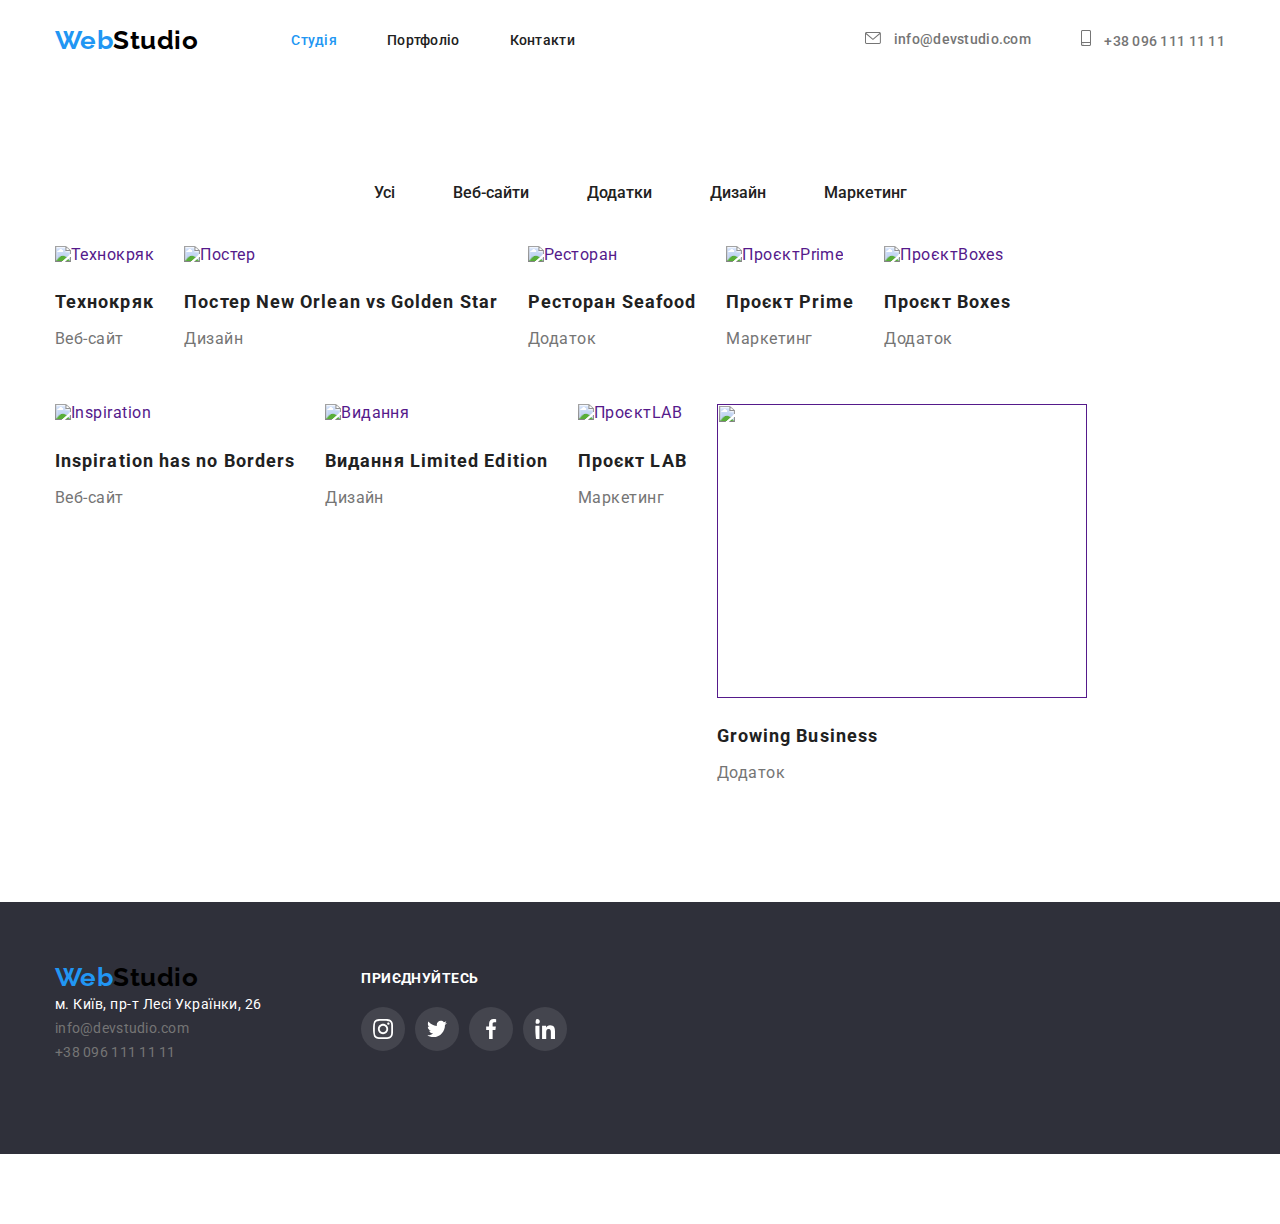
==== portfolio.html @ 2ce015d6 "added social link to footer" ====
<!DOCTYPE html>
<html lang="uk">
<head>
   <meta charset="UTF-8">
   <meta http-equiv="X-UA-Compatible" content="IE=edge">
   <meta name="viewport" content="width=device-width, initial-scale=1.0">
   <title>Портфоліо</title>
   <link href="https://fonts.googleapis.com/css2?family=Raleway:wght@700&family=Roboto:wght@400;500;700;900&display=swap" rel="stylesheet">
   <link rel="stylesheet" href="https://cdnjs.cloudflare.com/ajax/libs/modern-normalize/1.1.0/modern-normalize.min.css">
   <link rel="stylesheet" href="./css/style.css">
</head>
<body>
   <header>
      <div class="container">
         <div class="wrapper-header">
            <nav class="navigation">
               <a href="#" class="logo"><span>Web</span>Studio</a>
               <ul class="navigation-items">
                  <li class="list"><a href="#" class="navigation-list current">Студія</a></li>
                  <li class="list"><a href="./portfolio.html" class="navigation-list">Портфоліо</a></li>
                  <li class="list"><a href="#" class="navigation-list">Контакти</a></li>
               </ul>
            </nav>
            <ul class="authentication">
               <li class="list">
                  <a href="/" class="authentication-list">
                     <svg class="icon-envelope">
                        <use href="./img/icons/symbol-defs.svg#icon-envelope"></use>
                     </svg>   
                     info@devstudio.com
                  </a>
               </li>
               <li class="list">
                  <a href="#" class="authentication-list">
                     <svg class="icon-smartphone">
                        <use href="./img/icons/symbol-defs.svg#icon-smartphone"></use>
                     </svg>   
                     +38 096 111 11 11
                  </a> 
               </li>
            </ul>
         </div>
      </div>
   </header>
   <main>
      <section class="portfolio container">
         <ul class="button-portfolio">
            <li class="list"><button type="button" class="item">Усі</button></li>
            <li class="list"><button type="button" class="item">Веб-сайти</button></li>
            <li class="list"><button type="button" class="item">Додатки</button></li>
            <li class="list"><button type="button" class="item">Дизайн</button></li>
            <li class="list"><button type="button" class="item">Маркетинг</button></li>
         </ul>
         <!-- <h1 class="header">Портфоліо</h1> -->
         <ul class="work-portfolio">
            <li class="list work">
               <a href="" class="link-work">
                  <img src="img/portfolio/Технокряк.jpg" alt="Технокряк" width="370" height="294" class="portfolio-img">
                  <h3 class="header">Технокряк</h3>
                  <p class="type">Веб-сайт</p>
               </a>
            </li>
            <li class="list work">
               <a href="" class="link-work">
                  <img src="img/portfolio/Постер.jpg" alt="Постер" width="370" height="294" class="portfolio-img">
                  <h3 class="header">Постер New Orlean vs Golden Star</h3>
                  <p class="type">Дизайн</p>
               </a>
            </li>
            <li class="list work">
               <a href="" class="link-work">
                  <img src="img/portfolio/Ресторан.jpg" alt="Ресторан" width="370" height="294" class="portfolio-img">
                  <h3 class="header">Ресторан Seafood</h3>
                  <p class="type">Додаток</p>
               </a>
            </li>
            <li class="list work">
               <a href="" class="link-work">
                  <img src="img/portfolio/ПроєктPrime.jpg" alt="ПроєктPrime" width="370" height="294" class="portfolio-img">
                  <h3 class="header">Проєкт Prime</h3>
                  <p class="type">Маркетинг</p>
               </a>
            </li>
            <li class="list work">
               <a href="" class="link-work">
                  <img src="img/portfolio/ПроєктBoxes.jpg" alt="ПроєктBoxes" width="370" height="294" class="portfolio-img">
                  <h3 class="header">Проєкт Boxes</h3>
                  <p class="type">Додаток</p>
               </a>
            </li>
            <li class="list work">
               <a href="" class="link-work">
                  <img src="img/portfolio/Inspiration.jpg" alt="Inspiration" width="370" height="294" class="portfolio-img">
                  <h3 class="header">Inspiration has no Borders</h3>
                  <p class="type">Веб-сайт</p>
               </a>
            </li>
            <li class="list work">
               <a href="" class="link-work">
                  <img src="img/portfolio/Видання.jpg" alt="Видання" width="370" height="294" class="portfolio-img">
                  <h3 class="header">Видання Limited Edition</h3>
                  <p class="type">Дизайн</p>
               </a>
            </li>
            <li class="list work">
               <a href="" class="link-work">
                  <img src="img/portfolio/ПроєктLAB.jpg" alt="ПроєктLAB" width="370" height="294" class="portfolio-img">
                  <h3 class="header">Проєкт LAB</h3>
                  <p class="type">Маркетинг</p>
               </a>
            </li>
            <li class="list work">
               <a href="" class="link-work">
                  <img src="img/portfolio/Growing.jpg" alt="" width="370" height="294" class="portfolio-img">
                  <h3 class="header">Growing Business</h3>
                  <p class="type">Додаток</p>
               </a>
            </li>
         </ul>
      </section>
   </main>
   <footer class="footer">
      <div class="container">
         <div class="footer-blocks">
            <div>
               <a href="#" class="logo"><span>Web</span>Studio</a>
               <address class="addess">м. Київ, пр-т Лесі Українки, 26</address>
               <a href="/" class="authentication-list down">info@devstudio.com</a> <br>
               <a href="#" class="authentication-list down">+38 096 111 11 11</a>
            </div>
            <div class="connects">
               <h2 class="connects-title">приєднуйтесь</h2>
               <ul class="connects-list">
                  <li class="list">
                     <svg class="connects-social">
                        <use href="/img/icons/symbol-defs.svg#icon-instagram-white" width="20px"></use>
                     </svg>
                  </li>
                  <li class="list">
                     <svg class="connects-social">
                        <use href="/img/icons/symbol-defs.svg#icon-twitter-white" width="20px"></use>
                     </svg>
                  </li>
                  <li class="list">
                     <svg class="connects-social">
                        <use href="/img/icons/symbol-defs.svg#icon-facebook-white" width="20px"></use>
                     </svg>
                  </li>
                  <li class="list">
                     <svg class="connects-social">
                        <use href="/img/icons/symbol-defs.svg#icon-linkedin-white" width="20px"></use>
                     </svg>
                  </li>
               </ul>
            </div>
         </div>
         
      </div>
   </footer>
</body>
</html>
---- css/style.css ----
/* accent color #2196F3 (blue) */
/* color for header #212121 */
/* white color #FFFFFF */
/* main color #757575 (grey)*/

:root {
   --accent-color: #2196F3; 
   --main-color: #757575;
   --shade-black-color: #212121;
   --white-color: #FFFFFF;
}

body {
   color: var(--main-color);

   font-family: 'Roboto', sans-serif;
   font-weight: 400;
   font-size: 16px;
   line-height: 1.18;
   letter-spacing: 0.03em;
}

/* клас для скидання list-style-type */
.list {
   list-style-type: none;
}

.container {
   width: 1200px;
   padding-left: 15px;
   padding-right: 15px;
   margin-left: auto;
   margin-right: auto;
}

.wrapper-header {
   display: flex;
   justify-content: space-between;
   align-items: center;
   height: 80px;
}

.navigation-items {
   display: flex;
   align-items: center;
   margin: 0;
   padding: 0;
}

.navigation {
   display: flex;
}

/* outline: 2px solid cyan; */

.logo {
   color: #000000;
   text-decoration: none;
   font-family: 'Raleway', sans-serif;
   font-weight: 700;
   font-size: 26px;
   line-height: 1.19;
   margin-right: 93px;
}

.logo:hover, .logo:focus {
   text-decoration: underline;
   color: var(--accent-color);
}

.logo span {
   color: var(--accent-color);
}

.navigation-items .list:not(:last-child) {
   margin-right: 50px;
}

.navigation-list, .authentication-list {
   color: var(--shade-black-color);
   text-decoration: none;
   font-weight: 500;
   font-size: 14px;
   line-height: 1.14;
   letter-spacing: 0.02em;
}

.navigation-list:hover, .navigation-list:focus {
   text-decoration: underline;
   color: var(--accent-color);
}

.current {
   color: var(--accent-color);
}

.authentication {
   display: flex;
   margin: 0;
   padding: 0;
}

.authentication-list {
   color: var(--main-color);
}

.authentication .list + .list {
   margin-left: 50px;
}

.icon-envelope {
   width: 16px;
   height: 12px;
   margin-right: 10px;
   fill: var(--main-color);
}

.icon-smartphone {
   width: 10px;
   height: 16px;
   margin-right: 10px;
   fill: var(--main-color);
}

.icon-envelope:hover, .icon-envelope:focus,
.icon-smartphone:hover, .icon-smartphone:focus {
   fill: var(--accent-color);
}

.header {
   color: var(--shade-black-color);
   margin: 0;
}

/* main */
.decision {
   max-width: 1600px;
   height: 600px;
   margin-left: auto;
   margin-right: auto;
   padding: 200px 0;
   background-image: linear-gradient(to right, rgba(47, 48, 58, .4), rgba(47, 48, 58, .4)), url(../img/background.jpg);
   background-repeat: no-repeat;
   background-size: cover;
   text-align: center;
}
.decision .header {
   color: var(--white-color);
   font-weight: 900;
   font-size: 44px;
   line-height: 1.36;
   letter-spacing: 0.06em;
   text-transform: uppercase;
   margin-bottom: 45px;
}

.btn {
   color: var(--white-color);
   background-color: var(--accent-color);
   font-family: 'Roboto';
   font-weight: 700;
   font-size: 16px;
   line-height: 1.87;
   letter-spacing: 0.06em;
   padding: 10px 32px;
   box-shadow: 0px 4px 4px rgba(0, 0, 0, 0.15);
   border-radius: 4px;
   border: none;
   cursor: pointer;
}

.btn:hover, .btn:focus {
   color: #000000;
}

/* feature */
h2 {
   margin: 0;
}

.feature {
   display: flex;
   padding-left: 0;
   margin-top: 94px;
   margin-bottom: 94px;
}

.feature .icon-block {
   display: block;
   height: 120px;
   margin-bottom: 30px;
   background: #F5F4FA;
   border-radius: 4px;
   padding-top: 25px;
   padding-bottom: 25px;
}

.feature .header {
   font-weight: 700;
   font-size: 16px;
   line-height: 1.14;
   text-transform: uppercase;
   margin-bottom: 10px;
}

.feature-descr {
   font-size: 14px;
   line-height: 1.71;
   margin: 0;
}

.feature .list + .list {
   margin-left: 30px;
}

.about {
   margin-bottom: 94px;
}

.about .items {
   margin: 0;
   padding-left: 0;
}

.header.big {
   font-weight: 700;
   font-size: 36px;
   line-height: 1.16;
   text-align: center;
   margin-bottom: 50px;
}

.items {
   display: flex;
   column-gap: 30px;
}

/* team */
.team {
   padding: 94px 0;
}

.person {
   display: flex;
   column-gap: 30px;
   padding-left: 0;
   margin: 0;
   text-align: center;
}

.person .header {
   font-weight: 500;
   font-size: 16px;
   line-height: 1.18;
   margin-top: 30px;
   margin-bottom: 10px;
}

.profession {
   margin: 0;
   margin-bottom: 16px;
}

.social-items {
   display: flex;
   justify-content: center;
   column-gap: 10px;
   padding: 0;
}

.social-link{
   color: var(--main-color);
   
}

.social-icon {
   fill: currentColor;
   height: 44px;
   width: 44px;
   border-radius: 100%;
   padding-left: 12px;
}

.social-icon:hover {
   background: var(--accent-color);
   color: var(--white-color);
}

.clients {
   display: flex;
   column-gap: 30px;
   margin-top: 0;
   margin-bottom: 94px
}

.client-link {
   color: #AFB1B8;
}

.client-item {
   display: flex;
   padding-top: 20px;
   padding-bottom: 20px;
   height: 90px;
   width: 170px;
   fill: currentColor;
}

.client-item:hover, .client-item:focus {
   fill: var(--accent-color);
}

/* main-portfolio */
.portfolio {
   padding-top: 94px;
   padding-bottom: 94px;
}
.button-portfolio {
   display: flex;
   justify-content: center;
   padding-left: 0;
   margin: 0;
   margin-bottom: 34px;
}

/* .button-portfolio .list + .list {
   margin-left: 8px;
} */
.button-portfolio .list:not(:last-child) {
   margin-right: 8px;
}

.button-portfolio .item {
   color: var(--shade-black-color);
   font-family: 'Roboto';
   font-style: normal;
   font-weight: 500;
   line-height: 1.6;
   border-style: none;
   background-color: var(--white-color);
   padding: 6px 25px;
}

.button-portfolio .item:hover, .button-portfolio .item:focus {
   background-color: var(--accent-color);
   border-radius: 4px;
   color: var(--white-color);
}

.work-portfolio {
   display: flex;
   flex-wrap: wrap;
   gap: 30px;
   padding-left: 0;
   margin: 0;
}

.link-work {
   text-decoration: none;
}

.portfolio-img {
   margin-bottom: 20px;
}

.work .header {
   font-size: 18px;
   line-height: 2;
   letter-spacing: 0.06em;
   margin-bottom: 4px;
}
.work .header:hover, .work .header:focus {
   text-decoration: underline;
}

.work .type {
   line-height: 1.87;
   color: var(--main-color);
   margin: 0;
   margin-bottom: 20px;
}

.work .type:hover, .work .type:focus {
   text-decoration: underline;
}

/* footer */
.footer {
   padding: 60px 0;
}

.authentication-list.down {
   font-weight: 400;
   font-size: 14px;
   line-height: 1.71;
}

.authentication-list:hover, .authentication-list:focus {
   color: var(--accent-color);
}

.addess {
   color: var(--white-color);
   font-size: 14px;
   line-height: 1.71;
   font-style: inherit;
}

.footer{
   margin-bottom: 70px;
   background: #2F303A;
   height: 252px;
}

.footer-blocks {
   display: flex;
   align-items: center;
   column-gap: 70px;
}

.connects {
   color: var(--white-color);
}

.connects-title {
   font-weight: 700;
   font-size: 14px;
   line-height: 1.14;
   letter-spacing: 0.03em;
   text-transform: uppercase;
   margin-bottom: 20px;
   
}

.connects-list {
   display: flex;
   column-gap: 10px;
   width: 206px;
   margin: 0;
   padding: 0;
}

.connects-social {
   width: 44px;
   height: 44px;
   padding-left: 12px;
   border-radius: 100%;
   background: rgba(255, 255, 255, 0.1);
   fill: currentColor;
   cursor: pointer;
}

.connects-social:focus, .connects-social:hover {
   background-color: var(--accent-color);
}
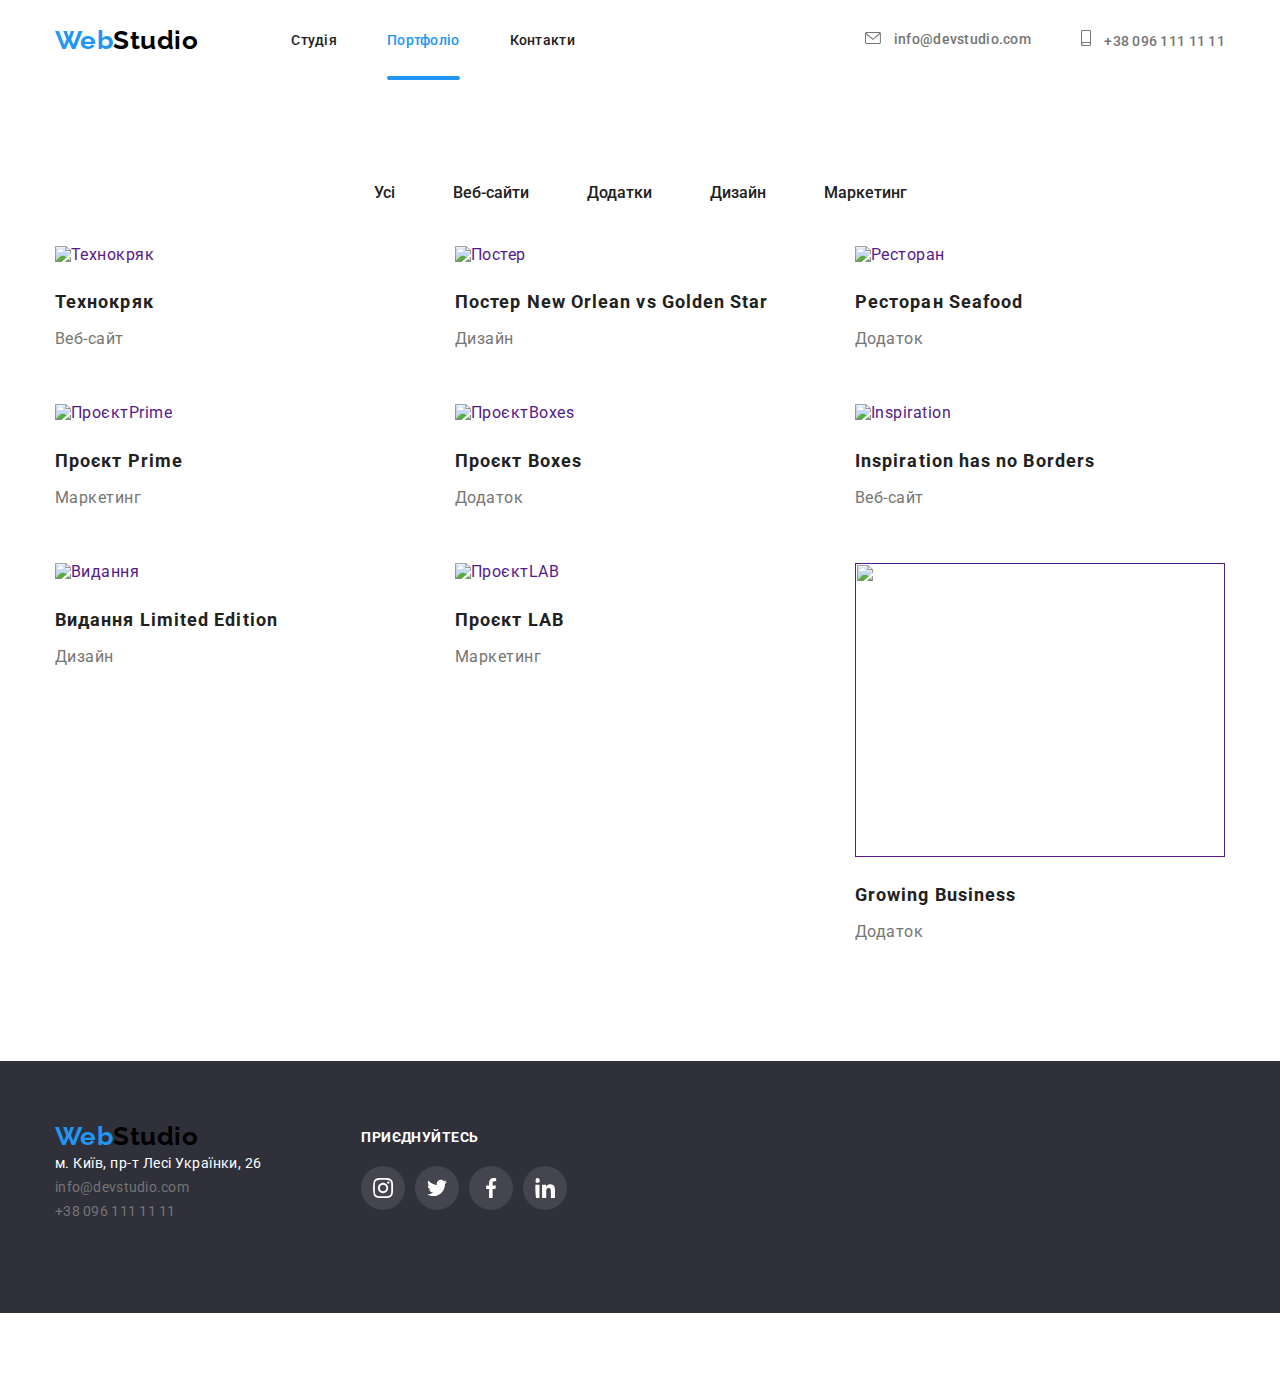
==== commit 71853741: "added position relative/absolute/fixed" ====
--- a/portfolio.html
+++ b/portfolio.html
@@ -16,8 +16,8 @@
             <nav class="navigation">
                <a href="#" class="logo"><span>Web</span>Studio</a>
                <ul class="navigation-items">
-                  <li class="list"><a href="#" class="navigation-list current">Студія</a></li>
-                  <li class="list"><a href="./portfolio.html" class="navigation-list">Портфоліо</a></li>
+                  <li class="list"><a href="./index.html" class="navigation-list ">Студія</a></li>
+                  <li class="list"><a href="#" class="navigation-list current">Портфоліо</a></li>
                   <li class="list"><a href="#" class="navigation-list">Контакти</a></li>
                </ul>
             </nav>
@@ -55,63 +55,90 @@
          <ul class="work-portfolio">
             <li class="list work">
                <a href="" class="link-work">
-                  <img src="img/portfolio/Технокряк.jpg" alt="Технокряк" width="370" height="294" class="portfolio-img">
+                  <div class="img-block">
+                     <img src="img/portfolio/Технокряк.jpg" alt="Технокряк" width="370" height="294" class="portfolio-img">
+                     <p class="work-descr">Ресурс пропонує комплексні пропозиції з різним рівнем функціоналу та сервісів. Все це дозволить відвідувачу отримати вичерпні відомості про компанію чи приватну особу.</p>
+                  </div>
                   <h3 class="header">Технокряк</h3>
                   <p class="type">Веб-сайт</p>
                </a>
             </li>
             <li class="list work">
                <a href="" class="link-work">
-                  <img src="img/portfolio/Постер.jpg" alt="Постер" width="370" height="294" class="portfolio-img">
+                  <div class="img-block">
+                     <img src="img/portfolio/Постер.jpg" alt="Постер" width="370" height="294" class="portfolio-img">
+                     <p class="work-descr">Ресурс пропонує комплексні пропозиції з різним рівнем функціоналу та сервісів. Все це дозволить відвідувачу отримати вичерпні відомості про компанію чи приватну особу.</p>
+                  </div>
                   <h3 class="header">Постер New Orlean vs Golden Star</h3>
                   <p class="type">Дизайн</p>
                </a>
             </li>
             <li class="list work">
                <a href="" class="link-work">
-                  <img src="img/portfolio/Ресторан.jpg" alt="Ресторан" width="370" height="294" class="portfolio-img">
+                  <div class="img-block">
+                     <img src="img/portfolio/Ресторан.jpg" alt="Ресторан" width="370" height="294" class="portfolio-img">
+                     <p class="work-descr">Ресурс пропонує комплексні пропозиції з різним рівнем функціоналу та сервісів. Все це дозволить відвідувачу отримати вичерпні відомості про компанію чи приватну особу.</p>
+                  </div>
                   <h3 class="header">Ресторан Seafood</h3>
                   <p class="type">Додаток</p>
                </a>
             </li>
             <li class="list work">
                <a href="" class="link-work">
-                  <img src="img/portfolio/ПроєктPrime.jpg" alt="ПроєктPrime" width="370" height="294" class="portfolio-img">
+                  <div class="img-block">
+                     <img src="img/portfolio/ПроєктPrime.jpg" alt="ПроєктPrime" width="370" height="294" class="portfolio-img">
+                     <p class="work-descr">Ресурс пропонує комплексні пропозиції з різним рівнем функціоналу та сервісів. Все це дозволить відвідувачу отримати вичерпні відомості про компанію чи приватну особу.</p>
+                  </div>
                   <h3 class="header">Проєкт Prime</h3>
                   <p class="type">Маркетинг</p>
                </a>
             </li>
             <li class="list work">
                <a href="" class="link-work">
-                  <img src="img/portfolio/ПроєктBoxes.jpg" alt="ПроєктBoxes" width="370" height="294" class="portfolio-img">
+                  <div class="img-block">
+                     <img src="img/portfolio/ПроєктBoxes.jpg" alt="ПроєктBoxes" width="370" height="294" class="portfolio-img">
+                     <p class="work-descr">Ресурс пропонує комплексні пропозиції з різним рівнем функціоналу та сервісів. Все це дозволить відвідувачу отримати вичерпні відомості про компанію чи приватну особу.</p>
+                  </div>
                   <h3 class="header">Проєкт Boxes</h3>
                   <p class="type">Додаток</p>
                </a>
             </li>
             <li class="list work">
                <a href="" class="link-work">
-                  <img src="img/portfolio/Inspiration.jpg" alt="Inspiration" width="370" height="294" class="portfolio-img">
+                  <div class="img-block">
+                     <img src="img/portfolio/Inspiration.jpg" alt="Inspiration" width="370" height="294" class="portfolio-img">
+                     <p class="work-descr">Ресурс пропонує комплексні пропозиції з різним рівнем функціоналу та сервісів. Все це дозволить відвідувачу отримати вичерпні відомості про компанію чи приватну особу.</p>
+                  </div>
                   <h3 class="header">Inspiration has no Borders</h3>
                   <p class="type">Веб-сайт</p>
                </a>
             </li>
             <li class="list work">
                <a href="" class="link-work">
-                  <img src="img/portfolio/Видання.jpg" alt="Видання" width="370" height="294" class="portfolio-img">
+                  <div class="img-block">
+                     <img src="img/portfolio/Видання.jpg" alt="Видання" width="370" height="294" class="portfolio-img">
+                     <p class="work-descr">Ресурс пропонує комплексні пропозиції з різним рівнем функціоналу та сервісів. Все це дозволить відвідувачу отримати вичерпні відомості про компанію чи приватну особу.</p>
+                  </div>
                   <h3 class="header">Видання Limited Edition</h3>
                   <p class="type">Дизайн</p>
                </a>
             </li>
             <li class="list work">
                <a href="" class="link-work">
-                  <img src="img/portfolio/ПроєктLAB.jpg" alt="ПроєктLAB" width="370" height="294" class="portfolio-img">
+                  <div class="img-block">
+                     <img src="img/portfolio/ПроєктLAB.jpg" alt="ПроєктLAB" width="370" height="294" class="portfolio-img">
+                     <p class="work-descr">Ресурс пропонує комплексні пропозиції з різним рівнем функціоналу та сервісів. Все це дозволить відвідувачу отримати вичерпні відомості про компанію чи приватну особу.</p>
+                  </div>
                   <h3 class="header">Проєкт LAB</h3>
                   <p class="type">Маркетинг</p>
                </a>
             </li>
             <li class="list work">
                <a href="" class="link-work">
-                  <img src="img/portfolio/Growing.jpg" alt="" width="370" height="294" class="portfolio-img">
+                  <div class="img-block">
+                     <img src="img/portfolio/Growing.jpg" alt="" width="370" height="294" class="portfolio-img">
+                     <p class="work-descr">Ресурс пропонує комплексні пропозиції з різним рівнем функціоналу та сервісів. Все це дозволить відвідувачу отримати вичерпні відомості про компанію чи приватну особу.</p>
+                  </div>
                   <h3 class="header">Growing Business</h3>
                   <p class="type">Додаток</p>
                </a>
--- a/css/style.css
+++ b/css/style.css
@@ -32,6 +32,14 @@
    margin-left: auto;
    margin-right: auto;
 }
+
+.header.big {
+   font-weight: 700;
+   font-size: 36px;
+   line-height: 1.16;
+   text-align: center;
+   margin-bottom: 50px;
+}  
 
 .wrapper-header {
    display: flex;
@@ -77,6 +85,7 @@
 }
 
 .navigation-list, .authentication-list {
+   position: relative;
    color: var(--shade-black-color);
    text-decoration: none;
    font-weight: 500;
@@ -92,6 +101,19 @@
 
 .current {
    color: var(--accent-color);
+   padding-bottom: 32px;
+}
+
+.current:after {
+   content: '';
+
+   position: absolute;
+   bottom: 0;
+   left: 0;
+   width: 100%;
+   height: 4px;
+   background: var(--accent-color);
+   border-radius: 2px;
 }
 
 .authentication {
@@ -107,6 +129,37 @@
 .authentication .list + .list {
    margin-left: 50px;
 }
+
+
+.backdrop {
+   position: fixed;
+   top: 0;
+   left: 0;
+   bottom: 0;
+   right: 0;
+   background-color: rgba(0, 0, 0, 0.2);
+}
+
+.backdrop.is-hidden {
+   opacity: 0;
+   pointer-events: none; 
+}
+
+.modal {
+   position: absolute;
+   top: 50%;
+   left: 50%;
+   transform: translate(-50%, -50%);
+
+   width: 528px;
+   height: 581px;
+   background: #FFFFFF;
+   box-shadow: 0px 1px 3px rgba(0, 0, 0, 0.12), 0px 1px 1px rgba(0, 0, 0, 0.14), 0px 2px 1px rgba(0, 0, 0, 0.2);
+   border-radius: 4px;
+
+
+}
+
 
 .icon-envelope {
    width: 16px;
@@ -213,29 +266,64 @@
    margin-left: 30px;
 }
 
-.about {
-   margin-bottom: 94px;
-}
-
-.about .items {
-   margin: 0;
+
+
+.doing-link {
+   display: block;
+}
+
+.doing-items {
+   display: flex;
+   column-gap: 30px;
    padding-left: 0;
-}
-
-.header.big {
-   font-weight: 700;
-   font-size: 36px;
-   line-height: 1.16;
+   margin-top: 0;
+   margin-bottom: 0;
+}
+
+.doing-item {
+   display: block;
+   position: relative;
+   color: var(--white-color);
+   z-index: -1;
+}
+
+.doing-img {
+   display: block;
+   
+}
+
+.doing-label {
+   position: absolute;
+   bottom: 0;
+   left: 0;
+
+   display: block;
+   margin-top: 0;
+   margin-bottom: 0;
+
+   font-size: 14px;
+   line-height: 16px;
+   height: 70px;
+   width: 100%;
+   text-transform: uppercase;
    text-align: center;
-   margin-bottom: 50px;
-}
-
-.items {
-   display: flex;
-   column-gap: 30px;
-}
-
-/* team */
+   padding-top: 27px;
+   background: rgba(47, 48, 58, 0.8);
+}
+
+
+
+
+
+
+
+
+
+
+
+
+
+
 .team {
    padding: 94px 0;
 }
@@ -355,8 +443,42 @@
    margin: 0;
 }
 
+.work {
+   width: calc((100% - 60px) / 3);
+}
+
 .link-work {
    text-decoration: none;
+   
+}
+
+
+.img-block {
+   position: relative;
+}
+
+.work-descr {
+   position: absolute;
+   top: 0;
+   left: 0;
+   width: 370px;
+   height: 294px;
+
+   color: var(--white-color);
+   background-color: var(--accent-color);
+   font-size: 18px;
+   line-height: 28px;   
+
+   margin-top: 0;
+   padding: 63px 24px;
+
+   opacity: 0;
+   pointer-events: none;
+}
+
+.link-work:hover .work-descr,
+.link-work:focus .work-descr  {
+   opacity: 1;
 }
 
 .portfolio-img {
